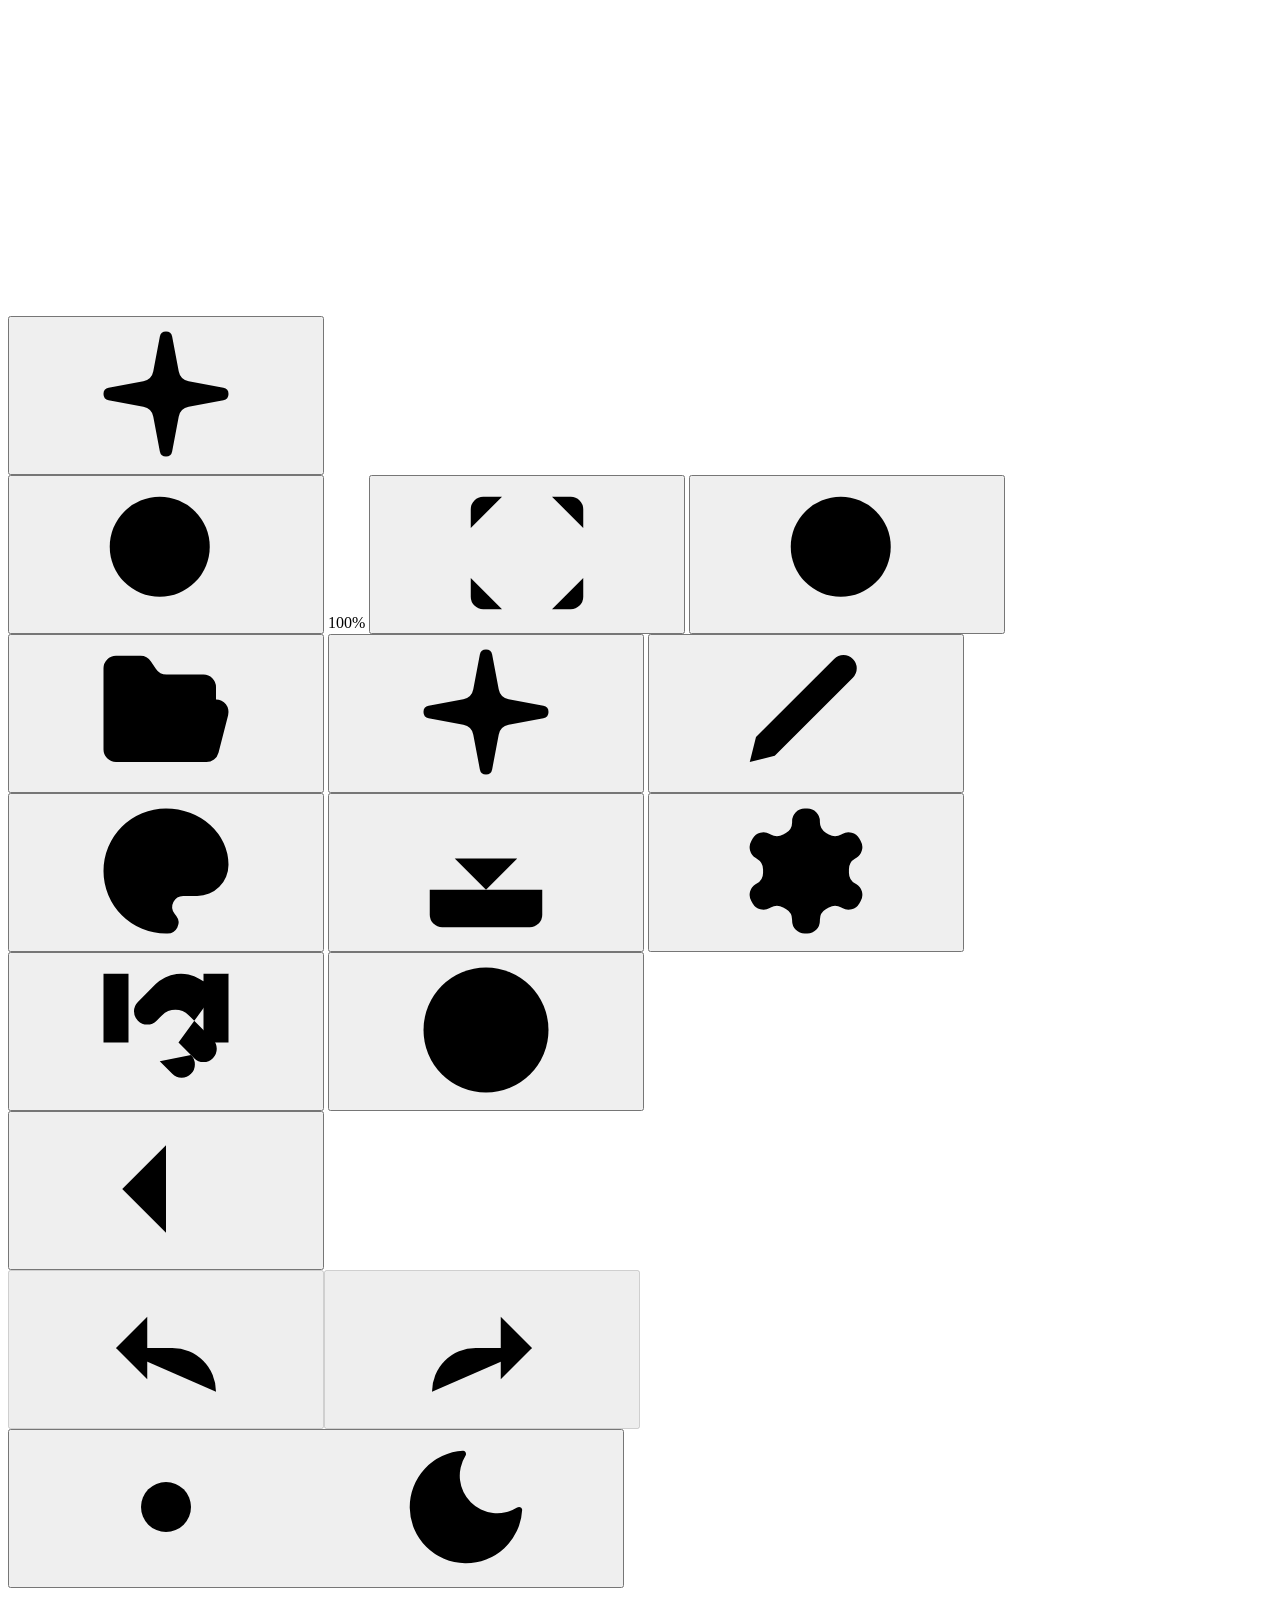
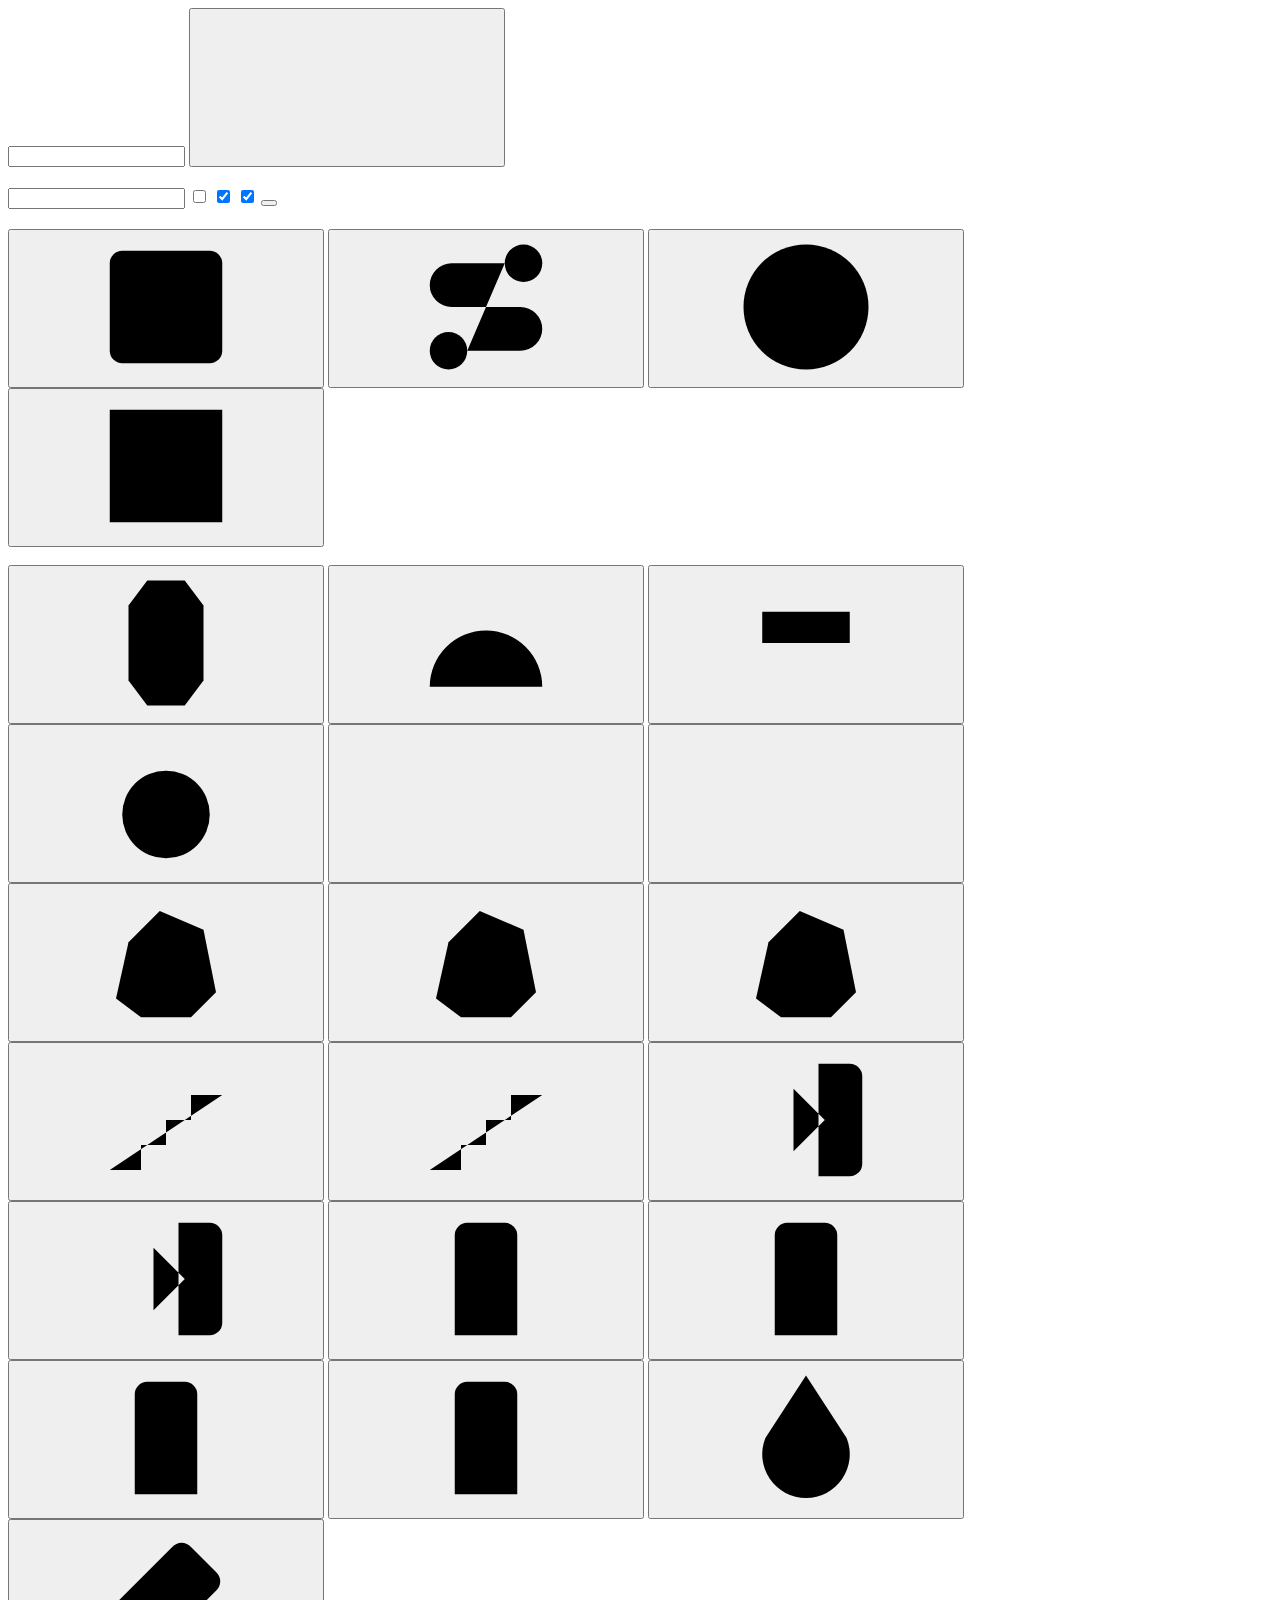
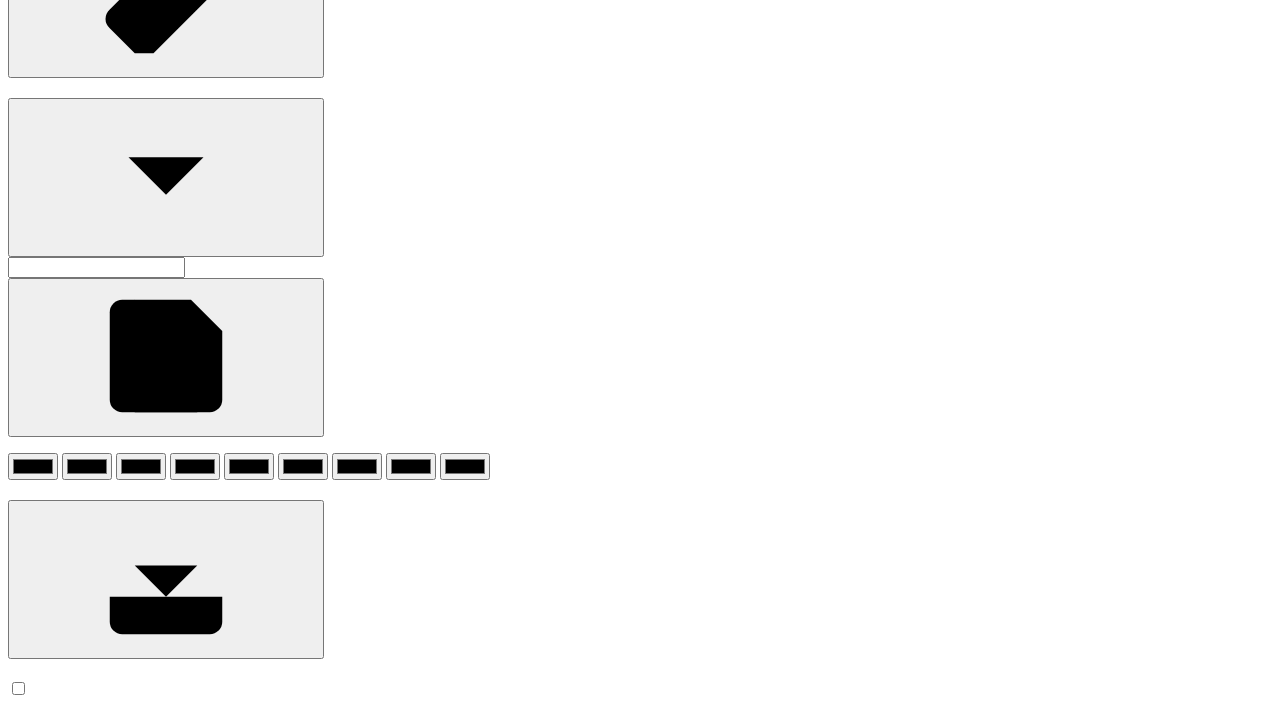
==== src/dungeongen/webview/editor/index.html @ 3e52fc6d "support mail" ====
<!doctype html>
<html lang="und">
	<head>
		<meta charset="utf-8" />
		<meta name="viewport" content="width=device-width, initial-scale=1" />
		<title></title>
		<link rel="stylesheet" href="/dungeon-editor/editor.css?v=20260804-1" />
	</head>
	<body>
		<svg class="icon-symbols" aria-hidden="true">
			<symbol id="icon-arrow-left" viewBox="0 0 24 24"><path d="m12 19-7-7 7-7"/><path d="M19 12H5"/></symbol>
			<symbol id="icon-folder" viewBox="0 0 24 24"><path d="m6 14 1.5-2.9A2 2 0 0 1 9.24 10H20a2 2 0 0 1 1.94 2.5l-1.54 6a2 2 0 0 1-1.95 1.5H4a2 2 0 0 1-2-2V5a2 2 0 0 1 2-2h3.9a2 2 0 0 1 1.69.9l.81 1.2a2 2 0 0 0 1.67.9H18a2 2 0 0 1 2 2v2"/></symbol>
			<symbol id="icon-sparkles" viewBox="0 0 24 24"><path d="M11.017 2.814a1 1 0 0 1 1.966 0l1.051 5.558a2 2 0 0 0 1.594 1.594l5.558 1.051a1 1 0 0 1 0 1.966l-5.558 1.051a2 2 0 0 0-1.594 1.594l-1.051 5.558a1 1 0 0 1-1.966 0l-1.051-5.558a2 2 0 0 0-1.594-1.594l-5.558-1.051a1 1 0 0 1 0-1.966l5.558-1.051a2 2 0 0 0 1.594-1.594z"/><path d="M20 2v4M22 4h-4"/></symbol>
			<symbol id="icon-palette" viewBox="0 0 24 24"><path d="M12 22a1 1 0 0 1 0-20 10 9 0 0 1 10 9 5 5 0 0 1-5 5h-2.25a1.75 1.75 0 0 0-1.4 2.8l.3.4a1.75 1.75 0 0 1-1.4 2.8z"/><circle cx="13.5" cy="6.5" r=".5" fill="currentColor"/><circle cx="17.5" cy="10.5" r=".5" fill="currentColor"/><circle cx="6.5" cy="12.5" r=".5" fill="currentColor"/><circle cx="8.5" cy="7.5" r=".5" fill="currentColor"/></symbol>
			<symbol id="icon-loader-circle" viewBox="0 0 24 24"><path d="M21 12a9 9 0 1 1-6.219-8.56"/></symbol>
			<symbol id="icon-download" viewBox="0 0 24 24"><path d="M12 15V3"/><path d="M21 15v4a2 2 0 0 1-2 2H5a2 2 0 0 1-2-2v-4"/><path d="m7 10 5 5 5-5"/></symbol>
			<symbol id="icon-info" viewBox="0 0 24 24"><circle cx="12" cy="12" r="10"/><path d="M12 16v-4M12 8h.01"/></symbol>
			<symbol id="icon-handshake" viewBox="0 0 24 24"><path d="m11 17 2 2a1 1 0 1 0 3-3"/><path d="m14 14 2.5 2.5a1 1 0 1 0 3-3l-3.88-3.88a3 3 0 0 0-4.24 0l-.88.88a1 1 0 1 1-3-3l2.81-2.81a5.79 5.79 0 0 1 7.06-.87l.47.28a2 2 0 0 0 1.42.25L22 3"/><path d="m5 3 4.91 4.91"/><path d="M2 3h4v11H2zM22 3h-4v11h4z"/><path d="m7 14 2-2m0 4 2-2"/></symbol>
			<symbol id="icon-mail" viewBox="0 0 24 24"><rect width="20" height="16" x="2" y="4" rx="2"/><path d="m22 7-8.97 5.7a1.94 1.94 0 0 1-2.06 0L2 7"/></symbol>
			<symbol id="icon-plus" viewBox="0 0 24 24"><path d="M5 12h14M12 5v14"/></symbol>
			<symbol id="icon-save" viewBox="0 0 24 24"><path d="M19 21H5a2 2 0 0 1-2-2V5a2 2 0 0 1 2-2h11l5 5v11a2 2 0 0 1-2 2Z"/><path d="M17 21v-8H7v8M7 3v5h8"/></symbol>
			<symbol id="icon-pencil" viewBox="0 0 24 24"><path d="M12 20h9M16.5 3.5a2.12 2.12 0 0 1 3 3L7 19l-4 1 1-4Z"/></symbol>
			<symbol id="icon-trash" viewBox="0 0 24 24"><path d="M10 11v6M14 11v6M19 6v14a2 2 0 0 1-2 2H7a2 2 0 0 1-2-2V6M3 6h18M8 6V4a2 2 0 0 1 2-2h4a2 2 0 0 1 2 2v2"/></symbol>
			<symbol id="icon-sun" viewBox="0 0 24 24"><circle cx="12" cy="12" r="4"/><path d="M12 2v2M12 20v2m-7.07-15.07 1.41 1.41m11.32 9.32 1.41 1.41M2 12h2m16 0h2M6.34 17.66l-1.41 1.41M19.07 4.93l-1.41 1.41"/></symbol>
			<symbol id="icon-moon" viewBox="0 0 24 24"><path d="M20.985 12.486A9 9 0 1 1 11.514 3.015c.405-.022.617.46.402.803a6 6 0 0 0 8.268 8.268c.344-.215.825-.004.803.4Z"/></symbol>
			<symbol id="icon-zoom-in" viewBox="0 0 24 24"><circle cx="11" cy="11" r="8"/><path d="m21 21-4.35-4.35M11 8v6M8 11h6"/></symbol>
			<symbol id="icon-zoom-out" viewBox="0 0 24 24"><circle cx="11" cy="11" r="8"/><path d="m21 21-4.35-4.35M8 11h6"/></symbol>
			<symbol id="icon-fit" viewBox="0 0 24 24"><path d="M8 3H5a2 2 0 0 0-2 2v3M16 3h3a2 2 0 0 1 2 2v3M8 21H5a2 2 0 0 1-2-2v-3M16 21h3a2 2 0 0 0 2-2v-3"/></symbol>
			<symbol id="icon-wall" viewBox="0 0 24 24"><rect width="18" height="18" x="3" y="3" rx="2"/><path d="M12 9v6M16 15v6M16 3v6M3 15h18M3 9h18M8 15v6M8 3v6"/></symbol>
			<symbol id="icon-route" viewBox="0 0 24 24"><circle cx="6" cy="19" r="3"/><path d="M9 19h8.5a3.5 3.5 0 0 0 0-7h-11a3.5 3.5 0 0 1 0-7H15"/><circle cx="18" cy="5" r="3"/></symbol>
			<symbol id="icon-circle" viewBox="0 0 24 24"><circle cx="12" cy="12" r="10"/></symbol>
			<symbol id="icon-room-class" viewBox="0 0 24 24"><path d="M3 3h18v18H3zM9 3v18M15 3v18M3 9h18M3 15h18"/><path d="m8 12 2.5 2.5L16 9"/></symbol>
			<symbol id="icon-undo" viewBox="0 0 24 24"><path d="M9 7 4 12l5 5"/><path d="M4 12h9a7 7 0 0 1 7 7"/></symbol>
			<symbol id="icon-redo" viewBox="0 0 24 24"><path d="m15 7 5 5-5 5"/><path d="M20 12h-9a7 7 0 0 0-7 7"/></symbol>
			<symbol id="icon-settings" viewBox="0 0 24 24"><path d="M12.22 2h-.44a2 2 0 0 0-2 2v.18a2 2 0 0 1-1 1.73l-.43.25a2 2 0 0 1-2 0l-.15-.08a2 2 0 0 0-2.73.73l-.22.38a2 2 0 0 0 .73 2.73l.15.1a2 2 0 0 1 1 1.72v.51a2 2 0 0 1-1 1.74l-.15.09a2 2 0 0 0-.73 2.73l.22.38a2 2 0 0 0 2.73.73l.15-.08a2 2 0 0 1 2 0l.43.25a2 2 0 0 1 1 1.73V20a2 2 0 0 0 2 2h.44a2 2 0 0 0 2-2v-.18a2 2 0 0 1 1-1.73l.43-.25a2 2 0 0 1 2 0l.15.08a2 2 0 0 0 2.73-.73l.22-.38a2 2 0 0 0-.73-2.73l-.15-.09a2 2 0 0 1-1-1.74v-.51a2 2 0 0 1 1-1.74l.15-.09a2 2 0 0 0 .73-2.73l-.22-.38a2 2 0 0 0-2.73-.73l-.15.08a2 2 0 0 1-2 0l-.43-.25a2 2 0 0 1-1-1.73V4a2 2 0 0 0-2-2z"/><circle cx="12" cy="12" r="3"/></symbol>
			<symbol id="icon-coffin" viewBox="0 0 24 24"><path d="m9 2-3 4v12l3 4h6l3-4V6l-3-4Z"/><path d="M12 6v12M9 10h6"/></symbol>
			<symbol id="icon-altar" viewBox="0 0 24 24"><path d="M5 7h14v5H5zM7 12v8M17 12v8M4 20h16"/><circle cx="9" cy="9.5" r=".5" fill="currentColor"/><circle cx="15" cy="9.5" r=".5" fill="currentColor"/></symbol>
			<symbol id="icon-dais" viewBox="0 0 24 24"><path d="M3 19a9 9 0 0 1 18 0M6 19a6 6 0 0 1 12 0M3 19h18"/></symbol>
			<symbol id="icon-fountain" viewBox="0 0 24 24"><circle cx="12" cy="14" r="7"/><circle cx="12" cy="14" r="4"/><path d="M12 3v7M9 6h6"/></symbol>
			<symbol id="icon-column" viewBox="0 0 24 24"><path d="M6 3h12M7 6h10M8 6v12M16 6v12M7 18h10M6 21h12"/></symbol>
			<symbol id="icon-rock" viewBox="0 0 24 24"><path d="m4 18 2-9 5-5 7 3 2 10-4 4H8Z"/></symbol>
			<symbol id="icon-stairs" viewBox="0 0 24 24"><path d="M3 20h5v-4h4v-4h4V8h5"/></symbol>
			<symbol id="icon-door" viewBox="0 0 24 24"><path d="M5 21h14M7 21V5a2 2 0 0 1 2-2h6a2 2 0 0 1 2 2v16"/><circle cx="14" cy="12" r=".5" fill="currentColor"/></symbol>
			<symbol id="icon-exit" viewBox="0 0 24 24"><path d="M10 17l5-5-5-5M15 12H3M14 3h5a2 2 0 0 1 2 2v14a2 2 0 0 1-2 2h-5"/></symbol>
			<symbol id="icon-water" viewBox="0 0 24 24"><path d="M12 2 5.5 12a7 7 0 1 0 13 0Z"/></symbol>
			<symbol id="icon-eraser" viewBox="0 0 24 24"><path d="m7 21-4-4a2 2 0 0 1 0-3L13 4a2 2 0 0 1 3 0l4 4a2 2 0 0 1 0 3L10 21Z"/><path d="m5 12 7 7M7 21h13"/></symbol>
			<symbol id="icon-chevron-down" viewBox="0 0 24 24"><path d="m6 9 6 6 6-6"/></symbol>
		</svg>

		<div class="editor-shell">
			<main class="editor-stage">
				<div id="workspaceTabs" class="workspace-tabs" role="tablist" hidden><button id="structureTab" class="workspace-tab active" role="tab" type="button" data-label="structureTab"></button><button id="previewTab" class="workspace-tab" role="tab" type="button" data-label="previewTab"></button></div>
				<div id="canvas" class="editor-canvas" tabindex="0">
					<div id="mapSurface" class="map-surface"><svg id="structureMap" class="map-structure-canvas" aria-hidden="true"></svg><img id="mapImage" class="map-image" alt="" /><img id="mapImageBuffer" class="map-image" alt="" hidden /><svg id="structureOverlay" class="map-structure-overlay" aria-hidden="true"></svg><svg id="editOverlay" class="map-edit-overlay" aria-hidden="true"></svg></div>
				</div>
				<div id="emptyWorkspace" class="workspace-empty">
					<strong data-label="emptyTitle"></strong><span data-label="emptyText"></span>
					<button id="openGeneration" class="ui-button primary" type="button"><svg><use href="#icon-sparkles"/></svg><span data-label="openGeneration"></span></button>
				</div>
				<div id="loading" class="app-image-loading-screen" role="status" aria-live="polite" data-label-aria="loadingScreenAria" hidden>
					<div class="app-image-loading-stage" aria-hidden="true">
						<span class="app-image-loading-spark" style="--spark-index: 0"></span>
						<span class="app-image-loading-spark" style="--spark-index: 1"></span>
						<span class="app-image-loading-spark" style="--spark-index: 2"></span>
						<span class="app-image-loading-spark" style="--spark-index: 3"></span>
						<span class="app-image-loading-spark" style="--spark-index: 4"></span>
						<span class="app-image-loading-spark" style="--spark-index: 5"></span>
						<span class="app-image-loading-spark" style="--spark-index: 6"></span>
						<span class="app-image-loading-spark" style="--spark-index: 7"></span>
						<img src="/dungeon-editor/loadscreen_small.png" alt="" width="240" height="240" decoding="async" />
					</div>
					<div class="app-image-loading-progress-row">
						<progress id="loadingProgress" max="100" value="0" data-label-aria="loadingProgressLabel"></progress>
						<output id="loadingProgressValue">0%</output>
					</div>
					<strong id="loadingLabel" class="app-image-loading-copy" data-label="generating"></strong>
				</div>
				<div class="canvas-controls" role="group" data-label-aria="viewControls">
					<button id="zoomOut" class="canvas-control" type="button"><svg><use href="#icon-zoom-out"/></svg></button>
					<output id="zoomValue">100%</output>
					<button id="fitMap" class="canvas-control" type="button"><svg><use href="#icon-fit"/></svg></button>
					<button id="zoomIn" class="canvas-control" type="button"><svg><use href="#icon-zoom-in"/></svg></button>
				</div>
			</main>

			<nav class="tool-rail game-side-rail" data-label-aria="toolsAria">
				<button class="tool-icon active" data-tool-button="projects" type="button"><svg><use href="#icon-folder"/></svg></button>
				<button class="tool-icon" data-tool-button="generation" type="button"><svg><use href="#icon-sparkles"/></svg></button>
				<button class="tool-icon" data-tool-button="editing" type="button"><svg><use href="#icon-pencil"/></svg></button>
				<button class="tool-icon" data-tool-button="colors" type="button"><svg><use href="#icon-palette"/></svg></button>
				<button class="tool-icon" data-tool-button="export" type="button"><svg><use href="#icon-download"/></svg></button>
				<button class="tool-icon" data-tool-button="settings" type="button"><svg><use href="#icon-settings"/></svg></button>
				<button class="tool-icon" data-tool-button="support" type="button"><svg><use href="#icon-handshake"/></svg></button>
				<button class="tool-icon" data-tool-button="about" type="button"><svg><use href="#icon-info"/></svg></button>
			</nav>

			<aside class="tool-panel">
				<div id="editorSideFire" class="game-side-fire" aria-hidden="true"></div>
				<header class="session-bar">
					<button id="backButton" class="session-action" type="button"><svg><use href="#icon-arrow-left"/></svg></button>
					<div class="session-title"><strong id="projectTitle"></strong><span id="statusText"></span></div>
					<div class="history-actions" role="group" data-label-aria="historyControls"><button id="undoEdit" class="session-action" type="button" data-tooltip="" aria-label="" aria-keyshortcuts="Control+Z Meta+Z" disabled><svg><use href="#icon-undo"/></svg></button><button id="redoEdit" class="session-action" type="button" data-tooltip="" aria-label="" aria-keyshortcuts="Control+Y Control+Shift+Z Meta+Shift+Z" disabled><svg><use href="#icon-redo"/></svg></button></div>
					<button id="themeToggle" class="theme-toggle compact" type="button" data-tooltip="" aria-label="" aria-pressed="false"><span class="theme-toggle-orb" aria-hidden="true"><svg class="theme-icon theme-icon-sun"><use href="#icon-sun"/></svg><svg class="theme-icon theme-icon-moon"><use href="#icon-moon"/></svg></span></button>
				</header>

				<div class="tool-panel-scroll">
					<section class="tool-view active" data-tool-panel="projects">
						<h2 data-label="projectsTitle"></h2>
						<div id="storageMeter" class="storage-meter" hidden>
							<div><strong id="storageUsed"></strong><span id="storageAvailable"></span></div>
							<div class="storage-progress" role="progressbar"><span></span></div>
						</div>
						<form id="createProjectForm" class="create-row">
							<input id="newProjectName" maxlength="128" data-label-placeholder="newProjectPlaceholder" />
							<button class="ui-button primary icon-only" type="submit"><svg><use href="#icon-plus"/></svg></button>
						</form>
						<div id="projectList" class="project-list"></div>
					</section>

					<section class="tool-view" data-tool-panel="generation">
						<h2 data-label="generationTitle"></h2>
						<label class="field"><span data-label="size"></span><select id="size" class="app-select-native" hidden><option value="tiny" data-label="sizeTiny"></option><option value="small" data-label="sizeSmall"></option><option value="medium" data-label="sizeMedium"></option><option value="large" data-label="sizeLarge"></option><option value="xlarge" data-label="sizeXlarge"></option></select></label>
						<label class="field"><span data-label="symmetry"></span><select id="symmetry" class="app-select-native" hidden><option value="none" data-label="symmetryNone"></option><option value="bilateral" data-label="symmetryBilateral"></option></select></label>
						<label class="field"><span data-label="connections"></span><select id="cross" class="app-select-native" hidden><option value="none" data-label="none"></option><option value="low" data-label="low"></option><option value="med" data-label="medium"></option><option value="high" data-label="high"></option></select></label>
						<label class="field"><span data-label="density"></span><select id="pack" class="app-select-native" hidden><option value="sparse" data-label="sparse"></option><option value="normal" data-label="normal"></option><option value="tight" data-label="tight"></option></select></label>
						<label class="field"><span data-label="roomSize"></span><select id="roomSize" class="app-select-native" hidden><option value="cozy" data-label="cozy"></option><option value="mixed" data-label="mixed"></option><option value="grand" data-label="grand"></option></select></label>
						<label class="field"><span data-label="water"></span><select id="water" class="app-select-native" hidden><option value="dry" data-label="dry"></option><option value="puddles" data-label="puddles"></option><option value="pools" data-label="pools"></option><option value="lakes" data-label="lakes"></option><option value="flooded" data-label="flooded"></option></select></label>
						<label class="field"><span data-label="seed"></span><input id="seed" maxlength="128" data-label-placeholder="randomSeed" /></label>
						<label class="check"><input id="roundRooms" type="checkbox"/><span data-label="roundRooms"></span></label>
						<label class="check"><input id="halls" type="checkbox" checked/><span data-label="halls"></span></label>
						<label class="check"><input id="showNumbers" type="checkbox" checked/><span data-label="showNumbers"></span></label>
						<button id="generateButton" class="ui-button primary full-width" type="button" data-label="generate"></button>
					</section>

					<section class="tool-view edit-tool-help" data-tool-panel="editing">
						<h2 data-label="editingTitle"></h2>
						<h3 class="tool-group-title" data-label="structureTools"></h3>
						<div class="edit-tool-grid" role="group" data-label-aria="editingToolsAria">
							<button class="edit-tool-tile active" data-edit-tool="wall" type="button" aria-pressed="true"><svg><use href="#icon-wall"/></svg><strong class="edit-tool-label" data-label="toolWall"></strong></button>
							<button class="edit-tool-tile" data-edit-tool="corridor" type="button" aria-pressed="false"><svg><use href="#icon-route"/></svg><strong class="edit-tool-label" data-label="toolCorridor"></strong></button>
							<button class="edit-tool-tile" data-edit-tool="roundRoom" type="button" aria-pressed="false"><svg><use href="#icon-circle"/></svg><strong class="edit-tool-label" data-label="toolRoundRoom"></strong></button>
							<button class="edit-tool-tile" data-edit-tool="roomClass" type="button" aria-pressed="false"><svg><use href="#icon-room-class"/></svg><strong class="edit-tool-label" data-label="toolRoomClass"></strong></button>
						</div>
						<h3 class="tool-group-title" data-label="objectTools"></h3>
						<div class="edit-tool-grid object-tool-grid" role="group" data-label-aria="objectToolsAria">
							<button class="edit-tool-tile" data-edit-tool="coffin" type="button"><svg><use href="#icon-coffin"/></svg><strong class="edit-tool-label" data-label="toolCoffin"></strong></button>
							<button class="edit-tool-tile" data-edit-tool="dais" type="button"><svg><use href="#icon-dais"/></svg><strong class="edit-tool-label" data-label="toolDais"></strong></button>
							<button class="edit-tool-tile" data-edit-tool="altar" type="button"><svg><use href="#icon-altar"/></svg><strong class="edit-tool-label" data-label="toolAltar"></strong></button>
							<button class="edit-tool-tile" data-edit-tool="fountain" type="button"><svg><use href="#icon-fountain"/></svg><strong class="edit-tool-label" data-label="toolFountain"></strong></button>
							<button class="edit-tool-tile" data-edit-tool="column_round" type="button"><svg><use href="#icon-column"/></svg><strong class="edit-tool-label" data-label="toolColumnRound"></strong></button>
							<button class="edit-tool-tile" data-edit-tool="column_square" type="button"><svg><use href="#icon-column"/></svg><strong class="edit-tool-label" data-label="toolColumnSquare"></strong></button>
							<button class="edit-tool-tile" data-edit-tool="rock_small" type="button"><svg><use href="#icon-rock"/></svg><strong class="edit-tool-label" data-label="toolRockSmall"></strong></button>
							<button class="edit-tool-tile" data-edit-tool="rock_medium" type="button"><svg><use href="#icon-rock"/></svg><strong class="edit-tool-label" data-label="toolRockMedium"></strong></button>
							<button class="edit-tool-tile" data-edit-tool="rock_large" type="button"><svg><use href="#icon-rock"/></svg><strong class="edit-tool-label" data-label="toolRockLarge"></strong></button>
							<button class="edit-tool-tile" data-edit-tool="stairs_up" type="button"><svg><use href="#icon-stairs"/></svg><strong class="edit-tool-label" data-label="toolStairsUp"></strong></button>
							<button class="edit-tool-tile" data-edit-tool="stairs_down" type="button"><svg><use href="#icon-stairs"/></svg><strong class="edit-tool-label" data-label="toolStairsDown"></strong></button>
							<button class="edit-tool-tile" data-edit-tool="entrance" type="button"><svg><use href="#icon-exit"/></svg><strong class="edit-tool-label" data-label="toolEntrance"></strong></button>
							<button class="edit-tool-tile" data-edit-tool="exit" type="button"><svg><use href="#icon-exit"/></svg><strong class="edit-tool-label" data-label="toolExit"></strong></button>
							<button class="edit-tool-tile" data-edit-tool="door_open" type="button"><svg><use href="#icon-door"/></svg><strong class="edit-tool-label" data-label="toolDoorOpen"></strong></button>
							<button class="edit-tool-tile" data-edit-tool="door_closed" type="button"><svg><use href="#icon-door"/></svg><strong class="edit-tool-label" data-label="toolDoorClosed"></strong></button>
							<button class="edit-tool-tile" data-edit-tool="door_locked" type="button"><svg><use href="#icon-door"/></svg><strong class="edit-tool-label" data-label="toolDoorLocked"></strong></button>
							<button class="edit-tool-tile" data-edit-tool="door_secret" type="button"><svg><use href="#icon-door"/></svg><strong class="edit-tool-label" data-label="toolDoorSecret"></strong></button>
							<button class="edit-tool-tile" data-edit-tool="waterBrush" type="button"><svg><use href="#icon-water"/></svg><strong class="edit-tool-label" data-label="toolWater"></strong></button>
							<button class="edit-tool-tile danger" data-edit-tool="eraser" type="button"><svg><use href="#icon-eraser"/></svg><strong class="edit-tool-label" data-label="toolEraser"></strong></button>
						</div>
						<div class="edit-tool-details"><strong id="editToolTitle"></strong><p id="editToolHint" class="muted"></p><p id="editAreaShortcut" class="edit-shortcut"></p></div>
					</section>

					<section class="tool-view" data-tool-panel="colors">
						<h2 data-label="colorsTitle"></h2>
						<p class="muted" data-label="colorsHint"></p>
						<div class="palette-selector">
							<span class="palette-selector-label" data-label="palettePreset"></span>
							<button id="palettePresetButton" class="palette-select-button" type="button" aria-haspopup="listbox" aria-expanded="false">
								<span id="palettePresetPreview" class="palette-preview" aria-hidden="true"></span>
								<strong id="palettePresetName"></strong>
								<svg aria-hidden="true"><use href="#icon-chevron-down"/></svg>
							</button>
							<div id="palettePresetMenu" class="palette-menu" role="listbox" hidden></div>
						</div>
						<div class="palette-editor">
							<label class="palette-name-field"><span data-label="paletteName"></span><input id="paletteName" maxlength="128" data-label-placeholder="paletteNamePlaceholder" /></label>
							<div class="palette-actions">
								<button id="paletteSave" class="ui-button primary" type="button"><svg><use href="#icon-save"/></svg><span id="paletteSaveText"></span></button>
								<button id="paletteDelete" class="ui-button danger" type="button" hidden><svg><use href="#icon-trash"/></svg><span data-label="paletteDeleteTheme"></span></button>
							</div>
							<p id="paletteStatus" class="palette-status" role="status" aria-live="polite"></p>
						</div>
						<div class="color-list">
							<label class="color-field"><span data-label="colorBackground"></span><input id="colorBackground" type="color" /></label>
							<label class="color-field"><span data-label="colorFloor"></span><input id="colorFloor" type="color" /></label>
							<label class="color-field"><span data-label="colorWalls"></span><input id="colorWalls" type="color" /></label>
							<label class="color-field"><span data-label="colorHatching"></span><input id="colorHatching" type="color" /></label>
							<label class="color-field"><span data-label="colorShading"></span><input id="colorShading" type="color" /></label>
							<label class="color-field"><span data-label="colorShadow"></span><input id="colorShadow" type="color" /></label>
							<label class="color-field"><span data-label="colorGrid"></span><input id="colorGrid" type="color" /></label>
							<label class="color-field"><span data-label="colorWater"></span><input id="colorWater" type="color" /></label>
							<label class="color-field"><span data-label="colorNumbers"></span><input id="colorNumbers" type="color" /></label>
						</div>
						<div id="stats" class="stats-grid"></div>
					</section>

					<section class="tool-view" data-tool-panel="export">
						<h2 data-label="exportTitle"></h2>
						<p class="muted" data-label="exportHint"></p>
						<button id="exportButton" class="ui-button primary full-width" type="button"><svg><use href="#icon-download"/></svg><span data-label="exportJpg"></span></button>
					</section>

					<section class="tool-view" data-tool-panel="settings">
						<h2 data-label="settingsTitle"></h2>
						<label class="setting-card"><span><strong data-label="fastMode"></strong><small data-label="fastModeHint"></small></span><input id="fastMode" type="checkbox" /></label>
					</section>


					<section class="tool-view support-view" data-tool-panel="support">
						<h2 data-label="supportTitle"></h2>
						<p class="muted" data-label="supportDescription"></p>
						<a id="supportEmailLink" class="support-contact" href="#" hidden>
							<svg aria-hidden="true"><use href="#icon-mail"/></svg>
							<span><small data-label="supportWrite"></small><strong id="supportEmailText"></strong></span>
						</a>
					</section>

					<section class="tool-view" data-tool-panel="about">
						<h2 data-label="aboutTitle"></h2>
						<p data-label="aboutText"></p>
						<p class="muted" data-label="futureEditing"></p>
						<a id="sourceLink" class="ui-button full-width" target="_blank" rel="noreferrer" data-label="sourceCode"></a>
						<a class="ui-button full-width" href="https://github.com/benjcooley/dungeongen" target="_blank" rel="noreferrer" data-label="upstreamSourceCode"></a>
					</section>
				</div>
			</aside>
		</div>

		<div id="appToast" class="app-toast success" role="status" aria-live="polite" hidden>
			<span></span>
		</div>

		<dialog id="renameProjectDialog" class="editor-dialog confirm-dialog">
			<form id="renameProjectForm" class="dialog-card">
				<header>
					<h2 data-label="renameProjectTitle"></h2>
					<button class="dialog-close" type="button" data-rename-close data-label-aria="close" aria-label="">×</button>
				</header>
				<label class="field">
					<span data-label="projectName"></span>
					<input id="renameProjectName" type="text" maxlength="128" required />
				</label>
				<div class="modal-actions">
					<button class="ui-button" type="button" data-rename-close data-label="cancel"></button>
					<button class="ui-button primary" type="submit" data-label="renameProjectConfirm"></button>
				</div>
			</form>
		</dialog>

		<script src="/dungeon-editor/editor.js?v=20260804-1" defer></script>
	</body>
</html>
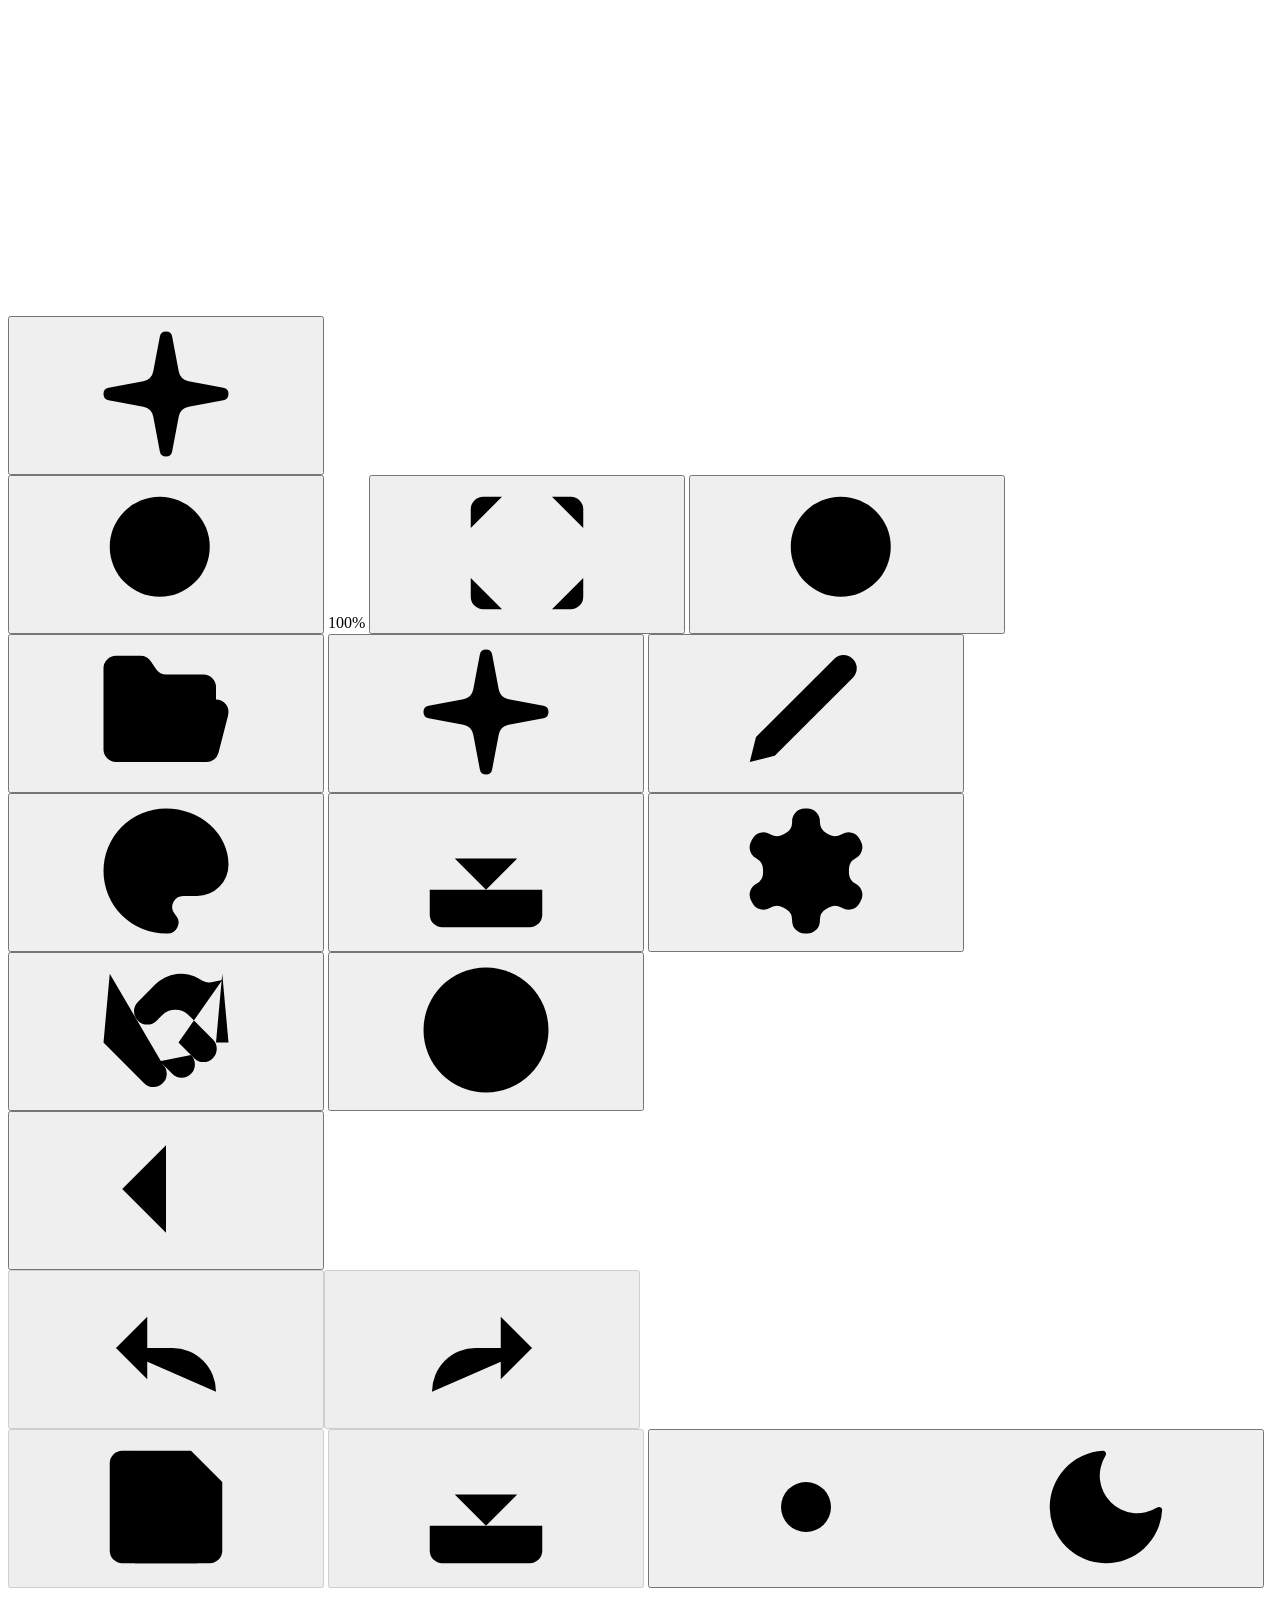
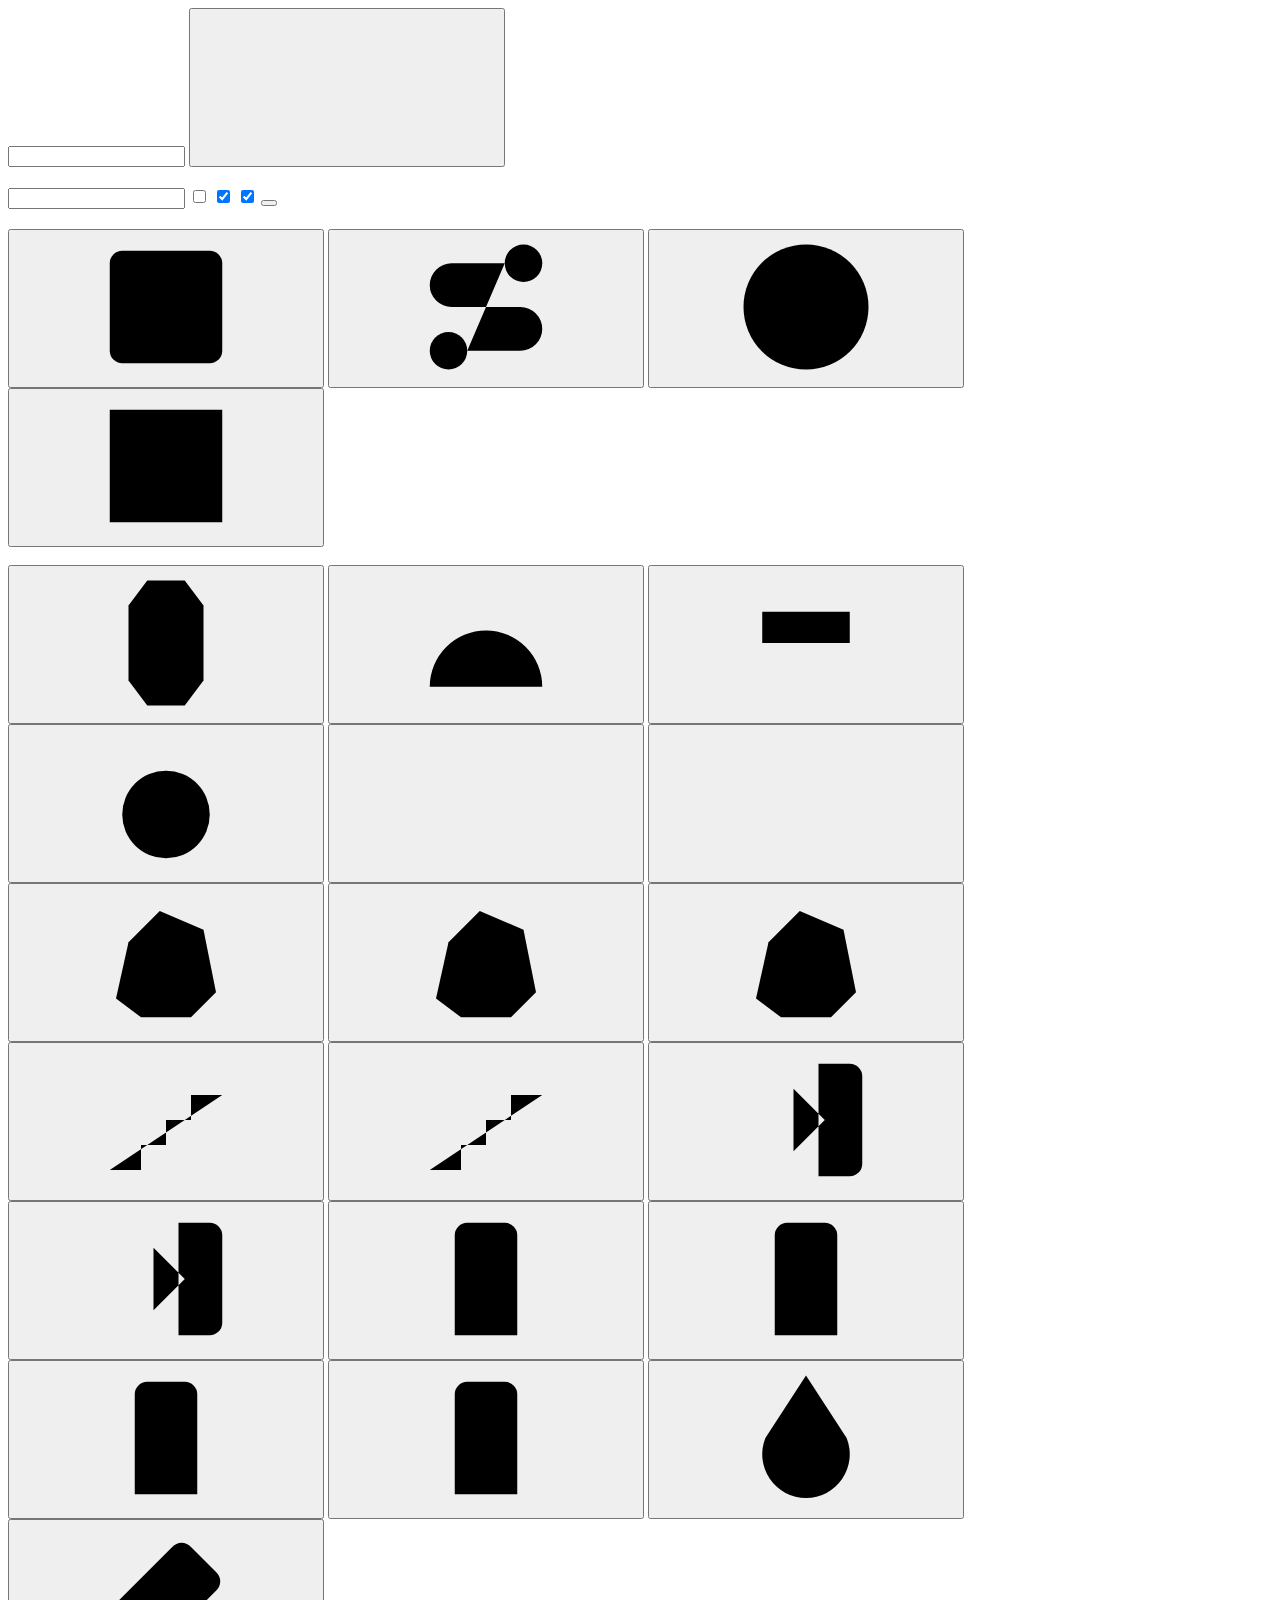
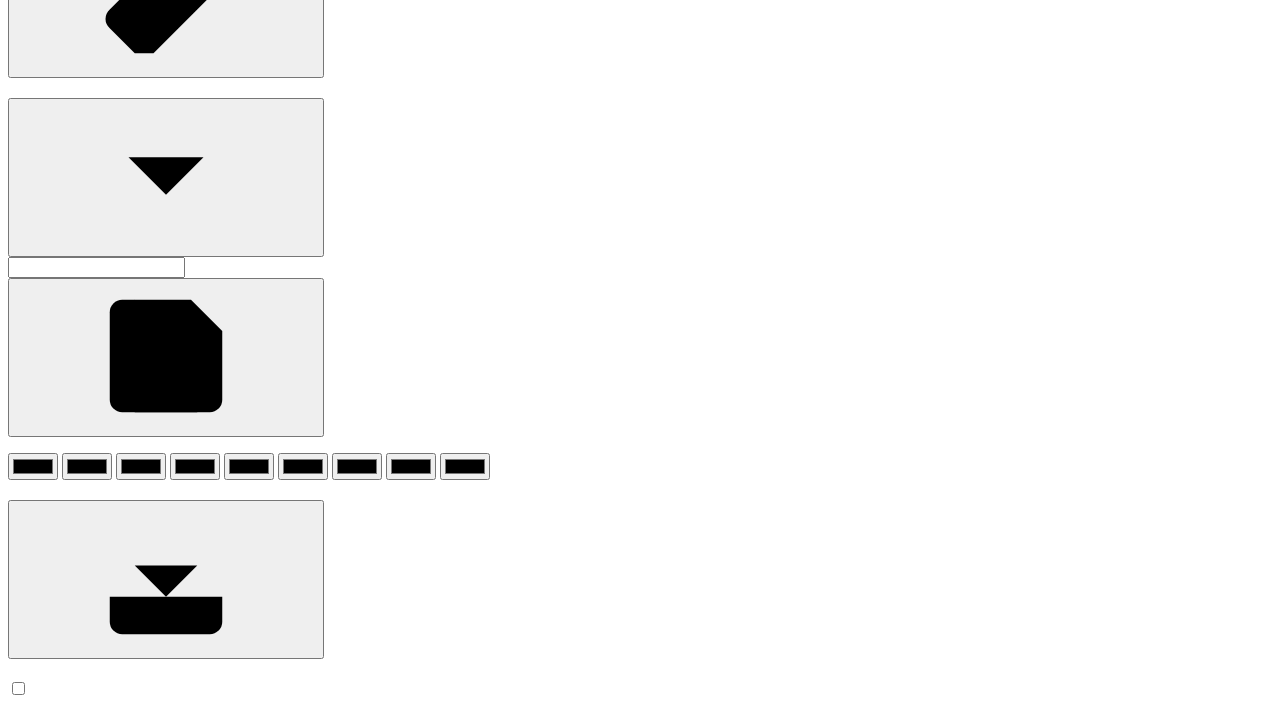
==== commit c15e835d: "ui fixed" ====
--- a/src/dungeongen/webview/editor/index.html
+++ b/src/dungeongen/webview/editor/index.html
@@ -4,7 +4,7 @@
 		<meta charset="utf-8" />
 		<meta name="viewport" content="width=device-width, initial-scale=1" />
 		<title></title>
-		<link rel="stylesheet" href="/dungeon-editor/editor.css?v=20260804-1" />
+		<link rel="stylesheet" href="/dungeon-editor/editor.css?v=20260805-3" />
 	</head>
 	<body>
 		<svg class="icon-symbols" aria-hidden="true">
@@ -15,7 +15,7 @@
 			<symbol id="icon-loader-circle" viewBox="0 0 24 24"><path d="M21 12a9 9 0 1 1-6.219-8.56"/></symbol>
 			<symbol id="icon-download" viewBox="0 0 24 24"><path d="M12 15V3"/><path d="M21 15v4a2 2 0 0 1-2 2H5a2 2 0 0 1-2-2v-4"/><path d="m7 10 5 5 5-5"/></symbol>
 			<symbol id="icon-info" viewBox="0 0 24 24"><circle cx="12" cy="12" r="10"/><path d="M12 16v-4M12 8h.01"/></symbol>
-			<symbol id="icon-handshake" viewBox="0 0 24 24"><path d="m11 17 2 2a1 1 0 1 0 3-3"/><path d="m14 14 2.5 2.5a1 1 0 1 0 3-3l-3.88-3.88a3 3 0 0 0-4.24 0l-.88.88a1 1 0 1 1-3-3l2.81-2.81a5.79 5.79 0 0 1 7.06-.87l.47.28a2 2 0 0 0 1.42.25L22 3"/><path d="m5 3 4.91 4.91"/><path d="M2 3h4v11H2zM22 3h-4v11h4z"/><path d="m7 14 2-2m0 4 2-2"/></symbol>
+			<symbol id="icon-handshake" viewBox="0 0 24 24"><path d="m11 17 2 2a1 1 0 1 0 3-3"/><path d="m14 14 2.5 2.5a1 1 0 1 0 3-3l-3.88-3.88a3 3 0 0 0-4.24 0l-.88.88a1 1 0 1 1-3-3l2.81-2.81a5.79 5.79 0 0 1 7.06-.87l.47.28a2 2 0 0 0 1.42.25L21 4"/><path d="m21 3 1 11h-2"/><path d="M3 3 2 14l6.5 6.5a1 1 0 1 0 3-3"/><path d="M3 4h8"/></symbol>
 			<symbol id="icon-mail" viewBox="0 0 24 24"><rect width="20" height="16" x="2" y="4" rx="2"/><path d="m22 7-8.97 5.7a1.94 1.94 0 0 1-2.06 0L2 7"/></symbol>
 			<symbol id="icon-plus" viewBox="0 0 24 24"><path d="M5 12h14M12 5v14"/></symbol>
 			<symbol id="icon-save" viewBox="0 0 24 24"><path d="M19 21H5a2 2 0 0 1-2-2V5a2 2 0 0 1 2-2h11l5 5v11a2 2 0 0 1-2 2Z"/><path d="M17 21v-8H7v8M7 3v5h8"/></symbol>
@@ -97,9 +97,11 @@
 			<aside class="tool-panel">
 				<div id="editorSideFire" class="game-side-fire" aria-hidden="true"></div>
 				<header class="session-bar">
-					<button id="backButton" class="session-action" type="button"><svg><use href="#icon-arrow-left"/></svg></button>
+					<button id="backButton" class="session-action back-button" type="button" data-tooltip="" aria-label=""><svg><use href="#icon-arrow-left"/></svg></button>
 					<div class="session-title"><strong id="projectTitle"></strong><span id="statusText"></span></div>
 					<div class="history-actions" role="group" data-label-aria="historyControls"><button id="undoEdit" class="session-action" type="button" data-tooltip="" aria-label="" aria-keyshortcuts="Control+Z Meta+Z" disabled><svg><use href="#icon-undo"/></svg></button><button id="redoEdit" class="session-action" type="button" data-tooltip="" aria-label="" aria-keyshortcuts="Control+Y Control+Shift+Z Meta+Shift+Z" disabled><svg><use href="#icon-redo"/></svg></button></div>
+					<button id="saveProject" class="session-action" type="button" data-tooltip="" aria-label="" disabled><svg><use href="#icon-save"/></svg></button>
+					<button id="exportProject" class="session-action" type="button" data-tooltip="" aria-label="" disabled><svg class="session-action-export-icon"><use href="#icon-download"/></svg><span class="session-action-spinner" aria-hidden="true"></span></button>
 					<button id="themeToggle" class="theme-toggle compact" type="button" data-tooltip="" aria-label="" aria-pressed="false"><span class="theme-toggle-orb" aria-hidden="true"><svg class="theme-icon theme-icon-sun"><use href="#icon-sun"/></svg><svg class="theme-icon theme-icon-moon"><use href="#icon-moon"/></svg></span></button>
 				</header>
 
@@ -253,6 +255,6 @@
 			</form>
 		</dialog>
 
-		<script src="/dungeon-editor/editor.js?v=20260804-1" defer></script>
+		<script src="/dungeon-editor/editor.js?v=20260805-3" defer></script>
 	</body>
 </html>
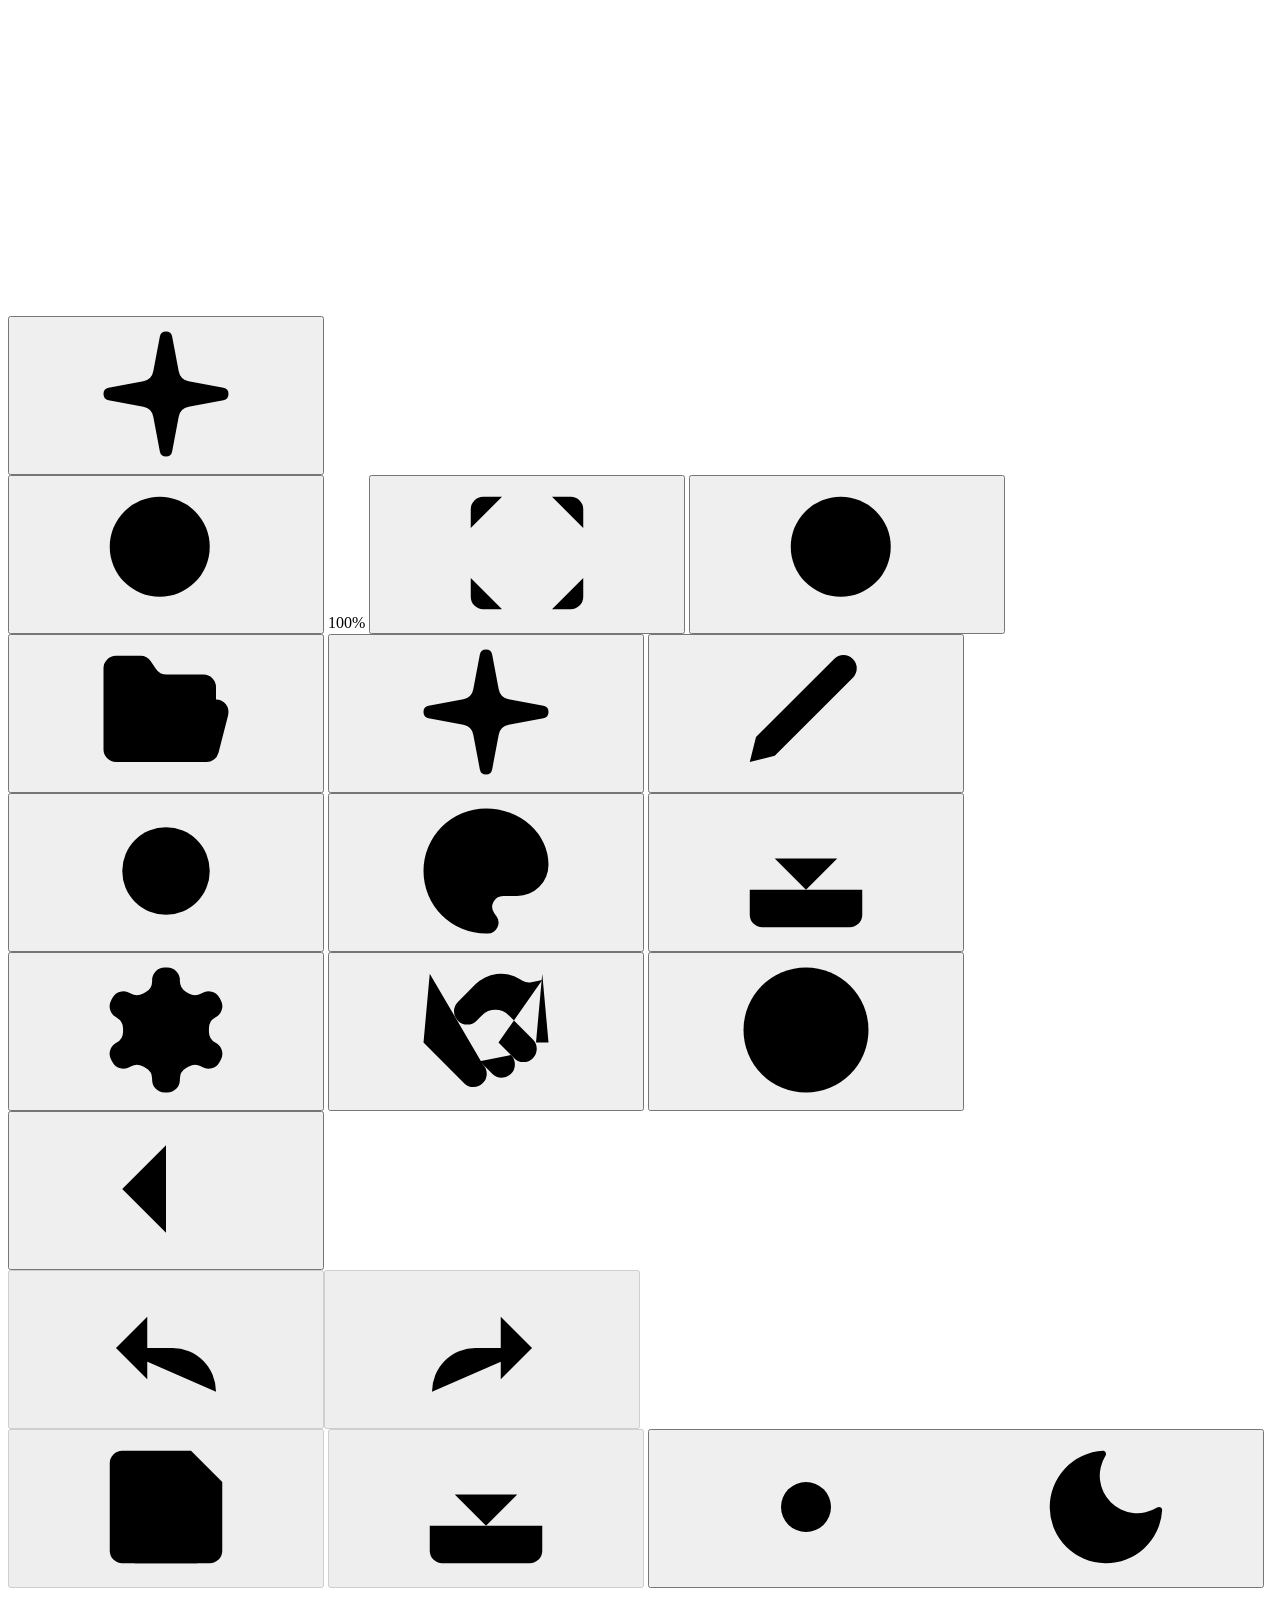
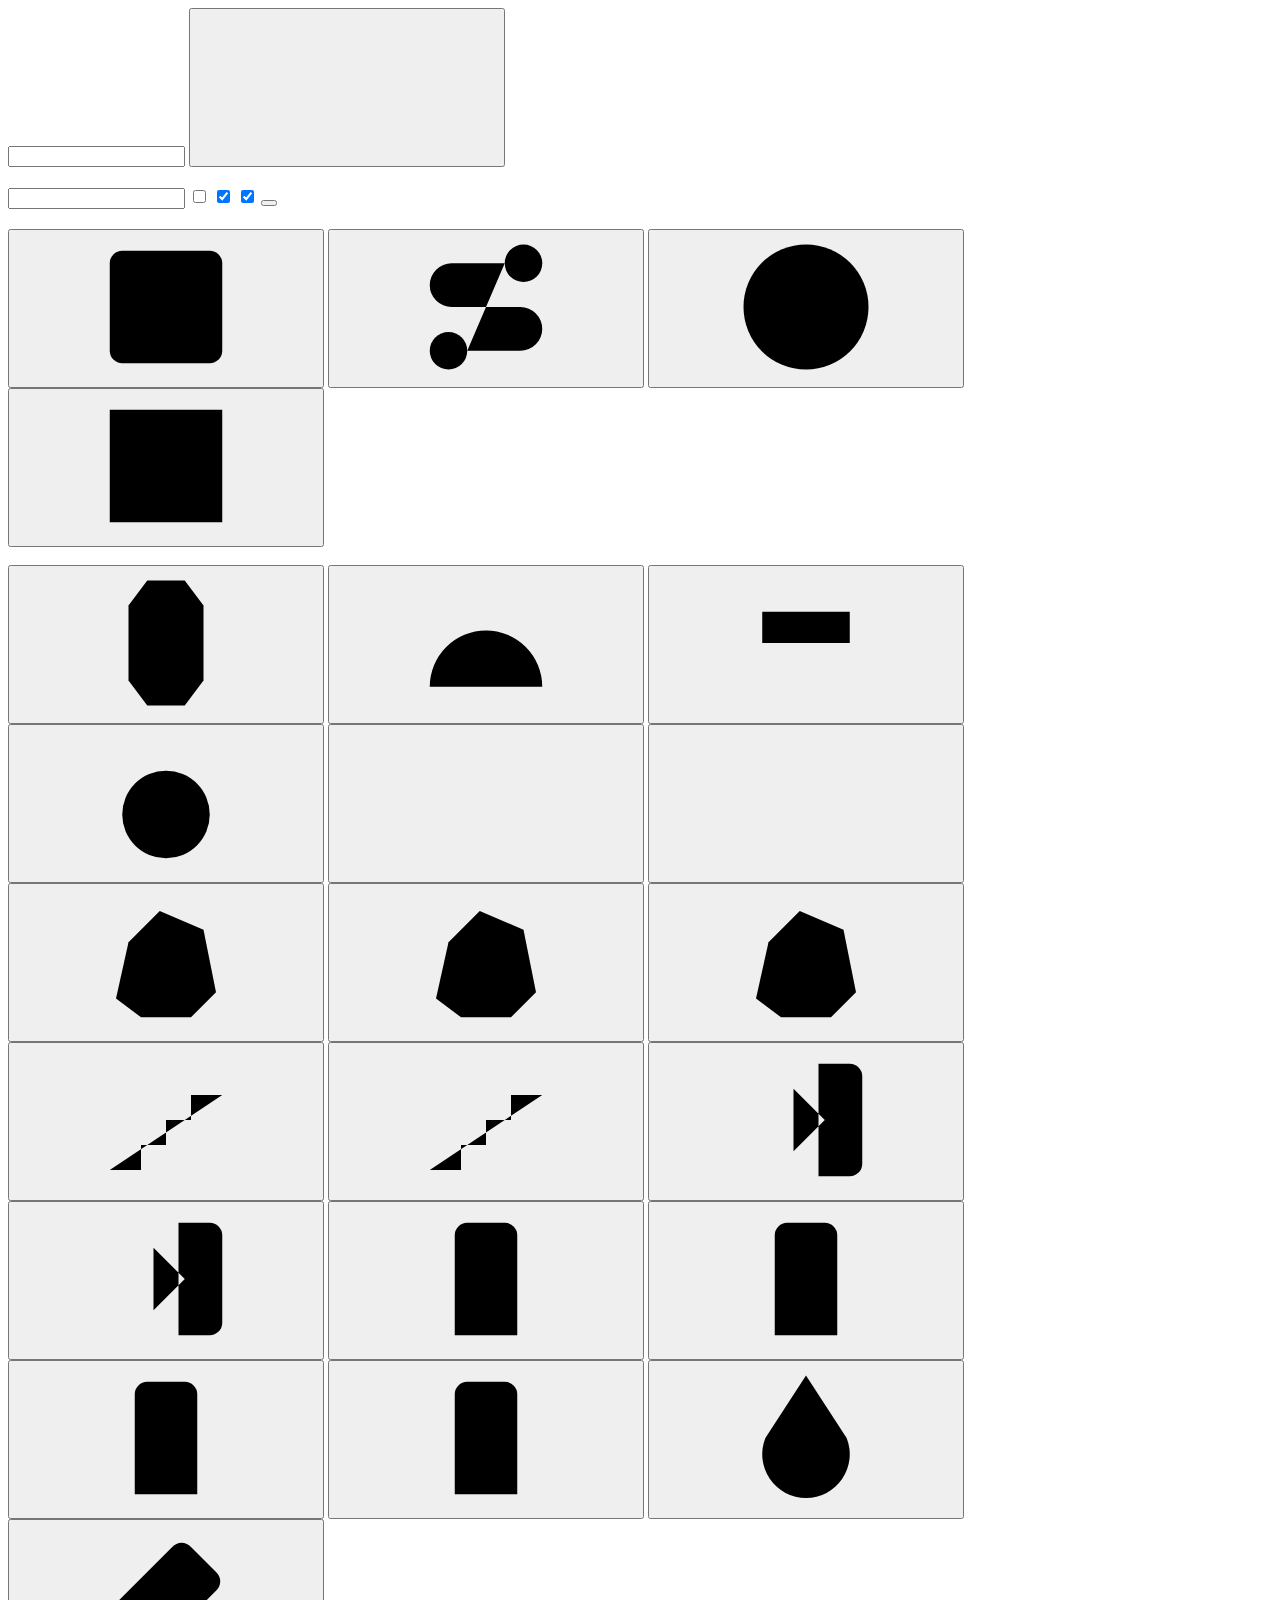
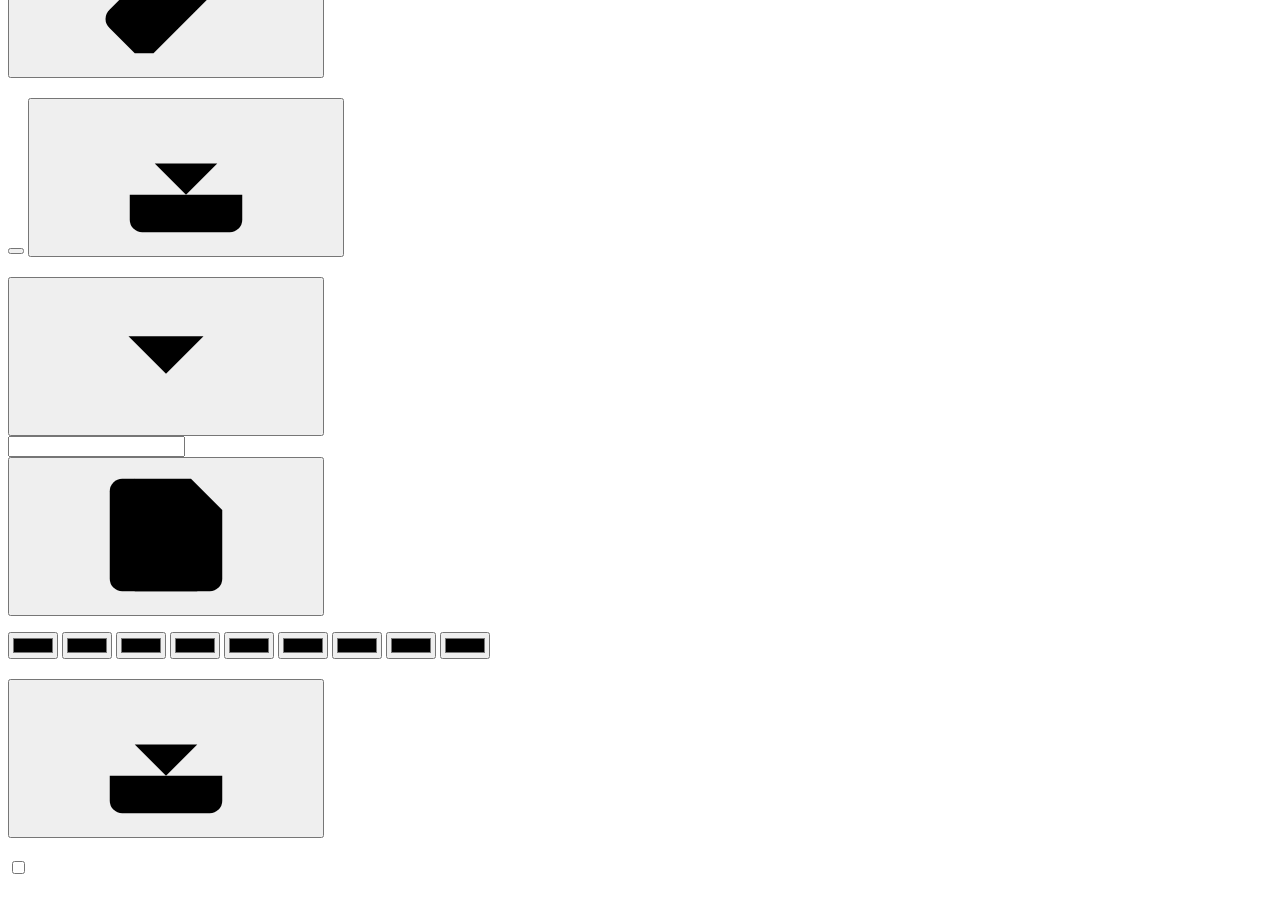
==== commit 51ae95f1: "npc spawn calculation added" ====
--- a/src/dungeongen/webview/editor/index.html
+++ b/src/dungeongen/webview/editor/index.html
@@ -4,7 +4,7 @@
 		<meta charset="utf-8" />
 		<meta name="viewport" content="width=device-width, initial-scale=1" />
 		<title></title>
-		<link rel="stylesheet" href="/dungeon-editor/editor.css?v=20260805-3" />
+		<link rel="stylesheet" href="/dungeon-editor/editor.css?v=20260810-2" />
 	</head>
 	<body>
 		<svg class="icon-symbols" aria-hidden="true">
@@ -20,6 +20,7 @@
 			<symbol id="icon-plus" viewBox="0 0 24 24"><path d="M5 12h14M12 5v14"/></symbol>
 			<symbol id="icon-save" viewBox="0 0 24 24"><path d="M19 21H5a2 2 0 0 1-2-2V5a2 2 0 0 1 2-2h11l5 5v11a2 2 0 0 1-2 2Z"/><path d="M17 21v-8H7v8M7 3v5h8"/></symbol>
 			<symbol id="icon-pencil" viewBox="0 0 24 24"><path d="M12 20h9M16.5 3.5a2.12 2.12 0 0 1 3 3L7 19l-4 1 1-4Z"/></symbol>
+			<symbol id="icon-spawn" viewBox="0 0 24 24"><circle cx="12" cy="12" r="7"/><circle cx="12" cy="12" r="2"/><path d="M12 2v3M12 19v3M2 12h3M19 12h3"/></symbol>
 			<symbol id="icon-trash" viewBox="0 0 24 24"><path d="M10 11v6M14 11v6M19 6v14a2 2 0 0 1-2 2H7a2 2 0 0 1-2-2V6M3 6h18M8 6V4a2 2 0 0 1 2-2h4a2 2 0 0 1 2 2v2"/></symbol>
 			<symbol id="icon-sun" viewBox="0 0 24 24"><circle cx="12" cy="12" r="4"/><path d="M12 2v2M12 20v2m-7.07-15.07 1.41 1.41m11.32 9.32 1.41 1.41M2 12h2m16 0h2M6.34 17.66l-1.41 1.41M19.07 4.93l-1.41 1.41"/></symbol>
 			<symbol id="icon-moon" viewBox="0 0 24 24"><path d="M20.985 12.486A9 9 0 1 1 11.514 3.015c.405-.022.617.46.402.803a6 6 0 0 0 8.268 8.268c.344-.215.825-.004.803.4Z"/></symbol>
@@ -51,7 +52,7 @@
 			<main class="editor-stage">
 				<div id="workspaceTabs" class="workspace-tabs" role="tablist" hidden><button id="structureTab" class="workspace-tab active" role="tab" type="button" data-label="structureTab"></button><button id="previewTab" class="workspace-tab" role="tab" type="button" data-label="previewTab"></button></div>
 				<div id="canvas" class="editor-canvas" tabindex="0">
-					<div id="mapSurface" class="map-surface"><svg id="structureMap" class="map-structure-canvas" aria-hidden="true"></svg><img id="mapImage" class="map-image" alt="" /><img id="mapImageBuffer" class="map-image" alt="" hidden /><svg id="structureOverlay" class="map-structure-overlay" aria-hidden="true"></svg><svg id="editOverlay" class="map-edit-overlay" aria-hidden="true"></svg></div>
+					<div id="mapSurface" class="map-surface"><svg id="structureMap" class="map-structure-canvas" aria-hidden="true"></svg><img id="mapImage" class="map-image" alt="" /><img id="mapImageBuffer" class="map-image" alt="" hidden /><svg id="structureOverlay" class="map-structure-overlay" aria-hidden="true"></svg><svg id="spawnOverlay" class="map-spawn-overlay" aria-hidden="true"></svg><svg id="editOverlay" class="map-edit-overlay" aria-hidden="true"></svg></div>
 				</div>
 				<div id="emptyWorkspace" class="workspace-empty">
 					<strong data-label="emptyTitle"></strong><span data-label="emptyText"></span>
@@ -87,6 +88,7 @@
 				<button class="tool-icon active" data-tool-button="projects" type="button"><svg><use href="#icon-folder"/></svg></button>
 				<button class="tool-icon" data-tool-button="generation" type="button"><svg><use href="#icon-sparkles"/></svg></button>
 				<button class="tool-icon" data-tool-button="editing" type="button"><svg><use href="#icon-pencil"/></svg></button>
+				<button class="tool-icon" data-tool-button="spawn" type="button"><svg><use href="#icon-spawn"/></svg></button>
 				<button class="tool-icon" data-tool-button="colors" type="button"><svg><use href="#icon-palette"/></svg></button>
 				<button class="tool-icon" data-tool-button="export" type="button"><svg><use href="#icon-download"/></svg></button>
 				<button class="tool-icon" data-tool-button="settings" type="button"><svg><use href="#icon-settings"/></svg></button>
@@ -168,6 +170,17 @@
 						<div class="edit-tool-details"><strong id="editToolTitle"></strong><p id="editToolHint" class="muted"></p><p id="editAreaShortcut" class="edit-shortcut"></p></div>
 					</section>
 
+					<section class="tool-view" data-tool-panel="spawn">
+						<h2 data-label="spawnDiagnosticsTitle"></h2>
+						<p class="muted" data-label="spawnDiagnosticsHint"></p>
+						<label class="field"><span data-label="spawnNpcSize"></span><select id="spawnNpcSize" class="app-select-native" hidden><option value="1">1×1</option><option value="2">2×2</option><option value="3">3×3</option><option value="4">4×4</option></select></label>
+						<div id="spawnSummary" class="spawn-summary" role="status" aria-live="polite"></div>
+						<div class="spawn-actions">
+							<button id="spawnOverlayToggle" class="ui-button full-width" type="button"></button>
+							<button id="spawnDownload" class="ui-button full-width" type="button"><svg><use href="#icon-download"/></svg><span data-label="spawnDownload"></span></button>
+						</div>
+					</section>
+
 					<section class="tool-view" data-tool-panel="colors">
 						<h2 data-label="colorsTitle"></h2>
 						<p class="muted" data-label="colorsHint"></p>
@@ -255,6 +268,6 @@
 			</form>
 		</dialog>
 
-		<script src="/dungeon-editor/editor.js?v=20260805-3" defer></script>
+		<script src="/dungeon-editor/editor.js?v=20260810-2" defer></script>
 	</body>
 </html>
